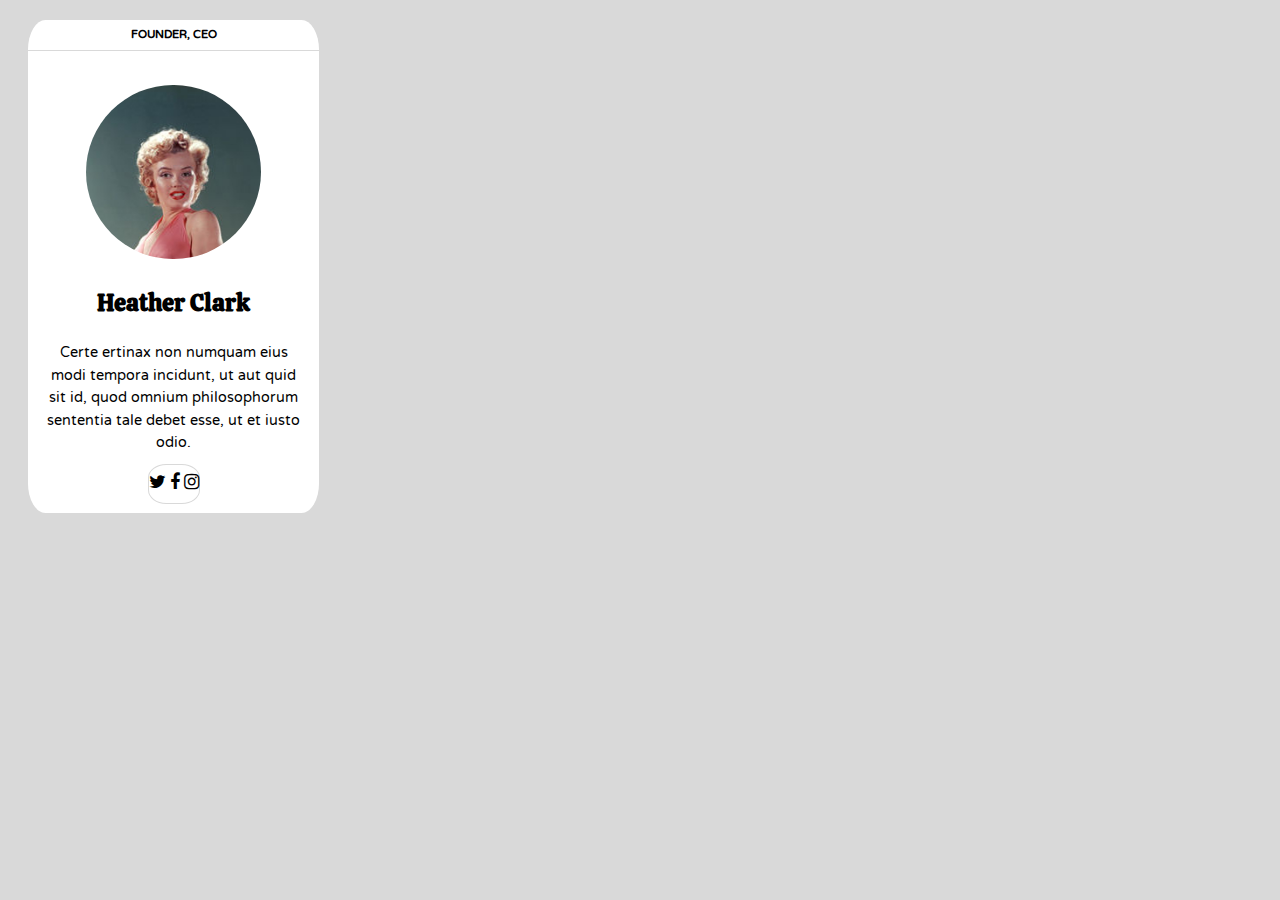
==== Interface10/index.html @ caf73d34 "adding interface 10" ====
<!DOCTYPE html>
<html lang="en">
  <head>
    <meta charset="UTF-8" />
    <meta name="viewport" content="width=device-width, initial-scale=1.0" />
    <link href="style.css" rel="stylesheet" type="text/css" />
    <link href="https://fonts.googleapis.com/css2?family=Calistoga&display=swap" rel="stylesheet">
    <link href="https://fonts.googleapis.com/css2?family=NTR&display=swap" rel="stylesheet">
    <link rel="stylesheet" href="https://cdnjs.cloudflare.com/ajax/libs/font-awesome/4.7.0/css/font-awesome.min.css">
    <title>Interface complex.10</title>
  </head>
  <body>
    <div class="container">
      <div class="card">
        <h4>Founder, CEO</h4>
          <img class="image" src="profile1.jpg" alt="Heather Clark picture" /></img>
        <h3>Heather Clark</h3>
        <p>
          Certe ertinax non numquam eius modi tempora incidunt, ut aut quid sit
          id, quod omnium philosophorum sententia tale debet esse, ut et iusto
          odio.</p>
<p>
          <a class="btn" href="#"
            ><i class="fa fa-twitter"></i>  <i class="fa fa-facebook"></i>  <i class="fa fa-instagram"></i></a>
        </p>
      </div>

    </div>
  </body>
</html>



<!---------<img src="smicons.jpg" alt="social media icons" width="60%">-->
---- Interface10/style.css ----
body {
  background-color: #d9d9d9;
}

.container {
  display: grid;
  grid-template-columns: 1fr 1fr 1fr 1fr;
  grid-gap: 20px;
  margin: 20px;
  justify-items: center;
  align-items: center;
}

.card {
  background-color: #ffffff;
  border-radius: 6%;
}

.image {
  width: 60%;
  border-radius: 50%;
  margin-left: 20%;
  margin-right: 20%;
  margin-top: 15px;
}

h4 {
  margin-top: 0px;
  font-family: "NTR", sans-serif;
  font-size: 14px;
  text-transform: uppercase;
  text-align: center;
  border-bottom: 1.5px solid #d9d9d9;
}

h3 {
  font-family: "Calistoga", cursive;
  font-size: 24px;
  text-align: center;
}

p {
  font-family: "NTR", sans-serif;
  font-size: 18px;
  text-align: center;
  line-height: 1.25;
  padding-left: 15px;
  padding-right: 15px;
}

.btn {
  background-color: #ffffff;
  border: 1px solid #d9d9d9;
  text-align: center;
  border-radius: 35%;
  text-decoration: none;
  color: black;
}

/* SMALL SCREEN */
@media screen and (max-width: 1024px) {
  .container {
    grid-template-columns: 1fr;
  }
}
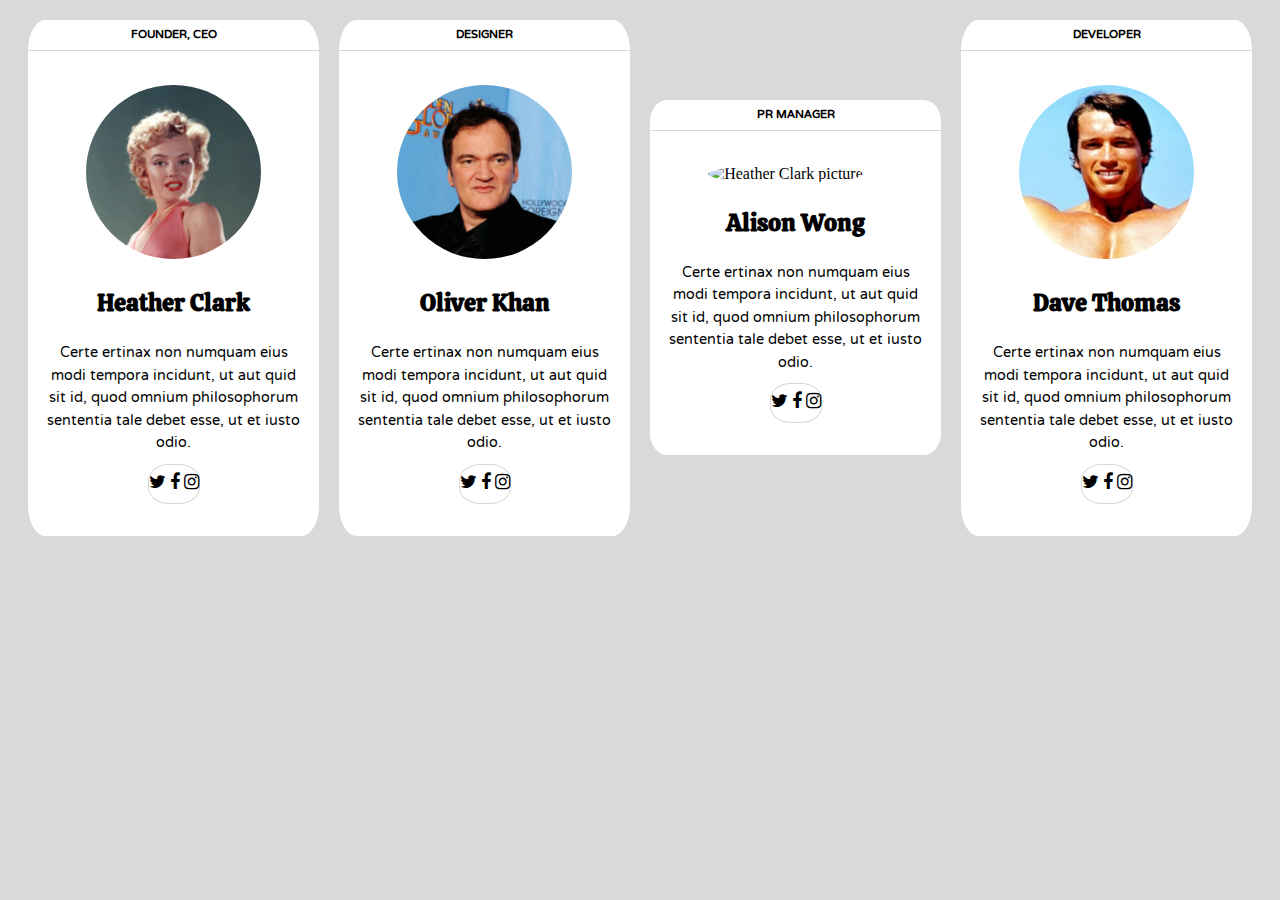
==== commit 63d9b05f: "pimping interface 10" ====
--- a/Interface10/index.html
+++ b/Interface10/index.html
@@ -21,8 +21,51 @@
           odio.</p>
 <p>
           <a class="btn" href="#"
-            ><i class="fa fa-twitter"></i>  <i class="fa fa-facebook"></i>  <i class="fa fa-instagram"></i></a>
-        </p>
+            > <i class="fa fa-twitter"></i> <i class="fa fa-facebook"></i> <i class="fa fa-instagram"></i> </a>
+</br>
+            &nbsp;</p>
+      </div>
+      <div class="card">
+        <h4>Designer</h4>
+          <img class="image" src="profile4.jpg" alt="Heather Clark picture" /></img>
+        <h3>Oliver Khan</h3>
+        <p>
+          Certe ertinax non numquam eius modi tempora incidunt, ut aut quid sit
+          id, quod omnium philosophorum sententia tale debet esse, ut et iusto
+          odio.</p>
+<p>
+          <a class="btn" href="#"
+            > <i class="fa fa-twitter"></i> <i class="fa fa-facebook"></i> <i class="fa fa-instagram"></i> </a>
+</br>
+            &nbsp;</p>
+      </div>
+      <div class="card">
+        <h4>PR Manager</h4>
+          <img class="image" src="profile3.jpg" alt="Heather Clark picture" /></img>
+        <h3>Alison Wong</h3>
+        <p>
+          Certe ertinax non numquam eius modi tempora incidunt, ut aut quid sit
+          id, quod omnium philosophorum sententia tale debet esse, ut et iusto
+          odio.</p>
+<p>
+          <a class="btn" href="#"
+            > <i class="fa fa-twitter"></i> <i class="fa fa-facebook"></i> <i class="fa fa-instagram"></i> </a>
+</br>
+            &nbsp;</p>
+      </div>
+      <div class="card">
+        <h4>Developer</h4>
+          <img class="image" src="profile2.jpg" alt="Heather Clark picture" /></img>
+        <h3>Dave Thomas</h3>
+        <p>
+          Certe ertinax non numquam eius modi tempora incidunt, ut aut quid sit
+          id, quod omnium philosophorum sententia tale debet esse, ut et iusto
+          odio.</p>
+<p>
+          <a class="btn" href="#"
+            > <i class="fa fa-twitter"></i> <i class="fa fa-facebook"></i> <i class="fa fa-instagram"></i> </a>
+</br>
+            &nbsp;</p>
       </div>
 
     </div>
--- a/Interface10/style.css
+++ b/Interface10/style.css
@@ -50,9 +50,9 @@
 
 .btn {
   background-color: #ffffff;
-  border: 1px solid #d9d9d9;
+  border: 1.5px solid #d9d9d9;
   text-align: center;
-  border-radius: 35%;
+  border-radius: 40%;
   text-decoration: none;
   color: black;
 }
